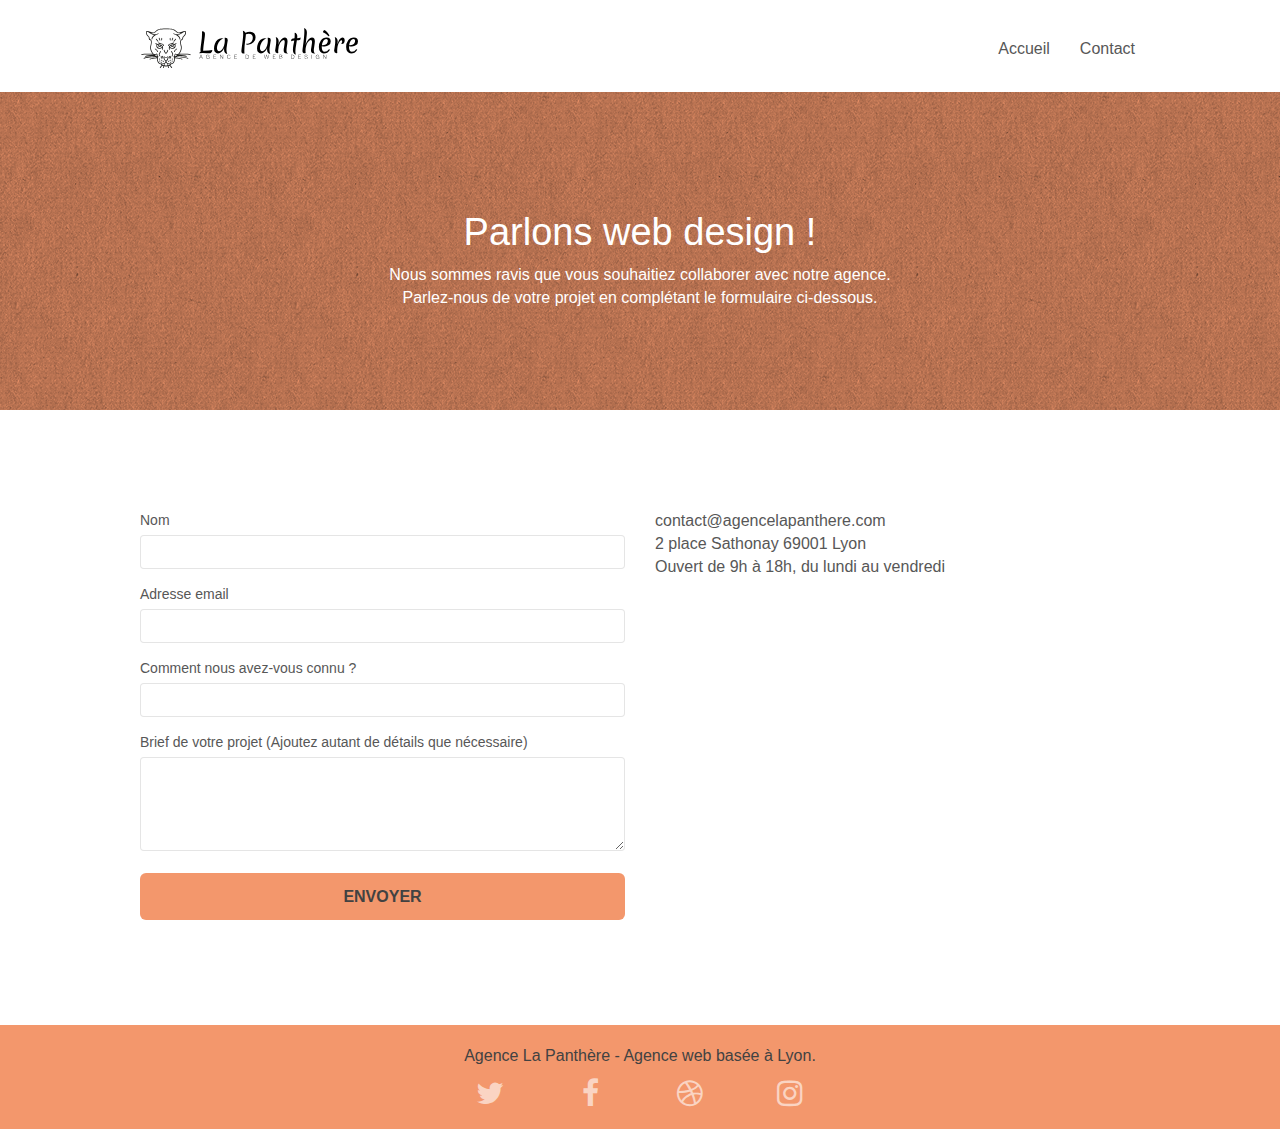
==== Contact.html @ 529626f1 "Fin du projet" ====
<!doctype html>
<html lang="fr">
<head>
    <meta charset="utf-8">
    <meta name="description" content="La Panthère, agence web design, illustrations de site internet et de stratégie web.">
    <meta name="viewport" content="width=device-width, initial-scale=1.0, viewport-fit=cover">
    <link rel="icon" type="image/ico" href="logo.ico">
    
	<link rel="stylesheet" type="text/css" href="./css/bootstrap.css">
	<link rel="stylesheet" type="text/css" href="style.css">
	<link rel="stylesheet" type="text/css" href="./css/font-awesome.css">
	<link rel="stylesheet" type="text/css" href="./css/et-line.css">
	
    
	<script src="./js/jquery-2.1.0.js"></script>
	<script src="./js/bootstrap.js"></script>
	<script src="./js/blocs.js"></script>
	<script src="./js/jquery.touchSwipe.js" defer></script>
	<script src="./js/gmaps.js"></script>
	<script src="./js/jqBootstrapValidation.js"></script>
	<script src="./js/formHandler.js"></script>
    <title>Formulaire Contact</title>

    
<!-- Analytics -->
 
<!-- Analytics END -->
    
</head>
<body>
<!-- Principal conteneur -->
<div class="page-container">
    
<!-- bloc-0 -->
<header>
	<div class="bloc bgc-white l-bloc " id="bloc-0">
		<div class="container bloc-sm">
			<nav class="navbar row">
				<div class="navbar-header">
					<a class="navbar-brand" href="index.html"><img src="img/agence-la-panthere-monochrome.svg" alt="atlanta web design logo" height="40"></a>
					<button id="nav-toggle" type="button" class="ui-navbar-toggle navbar-toggle" data-toggle="collapse" data-target=".navbar-1">
						<span class="sr-only">Toggle navigation</span><span class="icon-bar"></span><span class="icon-bar"></span><span class="icon-bar"></span>
					</button>
				</div>
				<div class="collapse navbar-collapse navbar-1 special-dropdown-nav">
					<ul class="site-navigation nav navbar-nav">
						<li>
							<a href="index.html">Accueil</a>
						</li>
						<li>
						</li>
						<li>
							<a href="Contact.html">Contact</a>
						</li>
					</ul>
				</div>
			</nav>
		</div>
	</div>
</header>
<!-- bloc-0 END -->

<!-- bloc-6 -->
<main>
	<div class="bloc bg-dots-bg bg-repeat bgc-atomic-tangerine d-bloc bloc-bg-texture texture-paper" id="bloc-6">
		<div class="container bloc-lg">
			<div class="row">
				<div class="col-sm-12">
					<h1 class="text-center hero-bloc-text tc-white">
						Parlons web design !
					</h1>
					<p class="text-center mg-lg tc-white tight-width-whitespace">
						Nous sommes ravis que vous souhaitiez collaborer avec notre agence.<br>
						Parlez-nous de votre projet en complétant le formulaire ci-dessous.
					</p>
				</div>
			</div>
		</div>
	</div>
</main>
<!-- bloc-6 END -->

<!-- bloc-7 -->
<section>
	<div class="bloc bgc-white l-bloc" id="bloc-7">
		<div class="container bloc-lg">
			<div class="row">
				<div class="col-sm-6">
					<form id="form_1" success-msg="Your message has been sent." fail-msg="Sorry it seems that our mail server is not responding, Sorry for the inconvenience!">
						<div class="form-group">
							<label>
								Nom
							</label>
							<input id="name" class="form-control" required>
						</div>
						<div class="form-group">
							<label>
								Adresse email
							</label>
							<input id="email" class="form-control" type="email" required>
						</div>
						<div class="form-group">
							<label>
								Comment nous avez-vous connu ?
							</label>
							<input class="form-control" type="email" required id="input_504">
						</div>
						<div class="form-group">
							<label>
								Brief de votre projet (Ajoutez autant de détails que nécessaire)<br>
							</label><textarea id="message" class="form-control" rows="4" cols="50" required></textarea>
						</div> 
						<button class="bloc-button btn btn-lg btn-block cta-hero btn-atomic-tangerine" type="submit">
							Envoyer
						</button>
					</form>
				</div>
				<div class="col-sm-6">
					<p>
						contact@agencelapanthere.com<br>2 place Sathonay 69001 Lyon<br>Ouvert de 9h à 18h, du lundi au vendredi<br>
					</p>
				</div>
			</div>
		</div>
	</div>
</section>
<!-- bloc-7 END -->

<!-- ScrollToTop Button -->
<a class="bloc-button btn btn-d scrollToTop" onclick="scrollToTarget('1')"><span class="fa fa-chevron-up"></span></a>
<!-- ScrollToTop Button END-->


<!-- Footer - bloc-8 -->
<footer>
	<div class="bloc bgc-atomic-tangerine d-bloc" id="bloc-8">
		<div class="container bloc-sm">
			<div class="row">
				<div class="col-sm-12">
					<p class="text-center white">
						Agence La Panthère - Agence web basée à Lyon.<br>
					</p>
					<div class="row row-no-gutters social">
						<div class="col-sm-3">
							<div class="text-center">
								<a class="social" href="https://twitter.com/"><span class="fa fa-twitter icon-md"></span></a>
							</div>
						</div>
						<div class="col-sm-3">
							<div class="text-center">
								<a class="social" href="https://www.facebook.com/"><span class="fa fa-facebook icon-md"></span></a>
							</div>
						</div>
						<div class="col-sm-3">
							<div class="text-center">
								<a class="social" href="https://dribbble.com/"><span class="fa fa-dribbble icon-md"></span></a>
							</div>
						</div>
						<div class="col-sm-3">
							<div class="text-center">
								<a class="social" href="https://www.instagram.com/?hl=fr"><span class="fa fa-instagram icon-md"></span></a>
							</div>
						</div>
					</div>
				</div>
			</div>
		</div>
	</div>
</footer>
<!-- Footer - bloc-8 END -->

</div>
<!-- Principal conteneur END -->
    

</body>
</html>
---- style.css ----
body {
    margin: 0;
    padding: 0;
    background: #FFF;
    overflow-x: hidden;
    -webkit-font-smoothing: antialiased;
    -moz-osx-font-smoothing: grayscale;
}

a,
button {
    transition: all .3s ease-in-out;
    outline: none!important;
}

a:hover {
    text-decoration: none;
    cursor: pointer;
}

#page-loading-blocs-notifaction {
    position: fixed;
    top: 0;
    bottom: 0;
    width: 100%;
    z-index: 100000;
    background: #FFFFFF url("img/pageload-spinner.gif") no-repeat center center;
}

.bloc {
    width: 100%;
    clear: both;
    background: 50% 50% no-repeat;
    padding: 0 50px;
    -webkit-background-size: cover;
    -moz-background-size: cover;
    -o-background-size: cover;
    background-size: cover;
    position: relative;
}

.bloc .container {
    padding-left: 0;
    padding-right: 0;
}

.bloc-lg {
    padding: 100px 50px;
}

.bloc-md {
    padding: 50px;
}

.bloc-sm {
    padding: 20px 50px;
}

.bg-center,
.bg-l-edge,
.bg-r-edge,
.bg-t-edge,
.bg-b-edge,
.bg-tl-edge,
.bg-bl-edge,
.bg-tr-edge,
.bg-br-edge,
.bg-repeat {
    -webkit-background-size: auto!important;
    -moz-background-size: auto!important;
    -o-background-size: auto!important;
    background-size: auto!important;
}

.bg-repeat {
    background: repeat;
}

.bg-t-edge {
    background: top no-repeat;
}

.bloc-bg-texture::before {
    content: "";
    background-size: 2px 2px;
    position: absolute;
    top: 0;
    bottom: 0;
    left: 0;
    right: 0;
}

.texture-paper::before {
    background: url("img/texture-paper.webp");
    background-size: 280px 280px;
}

.b-parallax {
    background-attachment: fixed;
}

.d-bloc {
    color: rgba(255, 255, 255, .7);
}

.d-bloc button:hover {
    color: rgba(255, 255, 255, .9);
}

.d-bloc .icon-round,
.d-bloc .icon-square,
.d-bloc .icon-rounded,
.d-bloc .icon-semi-rounded-a,
.d-bloc .icon-semi-rounded-b {
    border-color: rgba(255, 255, 255, .9);
}

.d-bloc .divider-h span {
    border-color: rgba(255, 255, 255, .2);
}

.d-bloc .a-btn,
.d-bloc .navbar a,
.d-bloc .navbar-brand,
.d-bloc a .icon-sm,
.d-bloc a .icon-md,
.d-bloc a .icon-lg,
.d-bloc a .icon-xl,
.d-bloc h1 a,
.d-bloc h2 a,
.d-bloc h3 a,
.d-bloc h4 a,
.d-bloc h5 a,
.d-bloc h6 a,
.d-bloc p a {
    color: rgba(255, 255, 255, .6);
}

.d-bloc .a-btn:hover,
.d-bloc .navbar a:hover,
.d-bloc .navbar-brand:hover,
.d-bloc a:hover .icon-sm,
.d-bloc a:hover .icon-md,
.d-bloc a:hover .icon-lg,
.d-bloc a:hover .icon-xl,
.d-bloc h1 a:hover,
.d-bloc h2 a:hover,
.d-bloc h3 a:hover,
.d-bloc h4 a:hover,
.d-bloc h5 a:hover,
.d-bloc h6 a:hover,
.d-bloc p a:hover {
    color: rgba(255, 255, 255, 1);
}

.d-bloc .navbar-toggle .icon-bar {
    background: rgba(255, 255, 255, 1);
}

.d-bloc .btn-wire,
.d-bloc .btn-wire:hover {
    color: rgba(255, 255, 255, 1);
    border-color: rgba(255, 255, 255, 1);
}

.d-bloc .panel {
    color: rgba(0, 0, 0, .5);
}

.d-bloc .panel button:hover {
    color: rgba(0, 0, 0, .7);
}

.d-bloc .panel icon {
    border-color: rgba(0, 0, 0, .7);
}

.d-bloc .panel .divider-h span {
    border-color: rgba(0, 0, 0, .1);
}

.d-bloc .panel .a-btn {
    color: rgba(0, 0, 0, .6);
}

.d-bloc .panel .a-btn:hover {
    color: rgba(0, 0, 0, 1);
}

.d-bloc .panel .btn-wire,
.d-bloc .panel .btn-wire:hover {
    color: rgba(0, 0, 0, .7);
    border-color: rgba(0, 0, 0, .3);
}

.d-bloc .panel,
.l-bloc {
    color: rgba(0, 0, 0, .5);
}

.d-bloc .panel button:hover,
.l-bloc button:hover {
    color: rgba(0, 0, 0, .7);
}

.l-bloc .icon-round,
.l-bloc .icon-square,
.l-bloc .icon-rounded,
.l-bloc .icon-semi-rounded-a,
.l-bloc .icon-semi-rounded-b {
    border-color: rgba(0, 0, 0, .7);
}

.d-bloc .panel .divider-h span,
.l-bloc .divider-h span {
    border-color: rgba(0, 0, 0, .1);
}

.d-bloc .panel .a-btn,
.l-bloc .a-btn,
.l-bloc .navbar a,
.l-bloc .navbar-brand,
.l-bloc a .icon-sm,
.l-bloc a .icon-md,
.l-bloc a .icon-lg,
.l-bloc a .icon-xl,
.l-bloc h1 a,
.l-bloc h2 a,
.l-bloc h3 a,
.l-bloc h4 a,
.l-bloc h5 a,
.l-bloc h6 a,
.l-bloc p a {
    color: rgba(0, 0, 0, .6);
}

.d-bloc .panel .a-btn:hover,
.l-bloc .a-btn:hover,
.l-bloc .navbar a:hover,
.l-bloc .navbar-brand:hover,
.l-bloc a:hover .icon-sm,
.l-bloc a:hover .icon-md,
.l-bloc a:hover .icon-lg,
.l-bloc a:hover .icon-xl,
.l-bloc h1 a:hover,
.l-bloc h2 a:hover,
.l-bloc h3 a:hover,
.l-bloc h4 a:hover,
.l-bloc h5 a:hover,
.l-bloc h6 a:hover,
.l-bloc p a:hover {
    color: rgba(0, 0, 0, 1);
}

.l-bloc .navbar-toggle .icon-bar {
    color: rgba(0, 0, 0, .6);
}

.d-bloc .panel .btn-wire,
.d-bloc .panel .btn-wire:hover,
.l-bloc .btn-wire,
.l-bloc .btn-wire:hover {
    color: rgba(0, 0, 0, .7);
    border-color: rgba(0, 0, 0, .3);
}

.voffset {
    margin-top: 30px;
}

.voffset-lg {
    margin-top: 80px;
}

.row-no-gutters {
    margin-right: 0;
    margin-left: 0;
}

.row.row-no-gutters > [class^="col-"],
.row.row-no-gutters > [class*=" col-"] {
    padding-right: 0;
    padding-left: 0;
}

#bloc-1-hero h1 {
    font-size: 32px;
}

.navbar {
    margin-bottom: 0;
    z-index: 1;
}

.navbar-brand {
    height: auto;
    padding: 3px 15px;
    font-size: 25px;
    font-weight: normal;
    font-weight: 600;
    line-height: 44px;
}

.navbar-brand img {
    max-height: 200px;
    margin: 0 5px 0 0;
    display: inline;
}

.navbar-brand img[src$=svg] {
    min-width: 100px;
}

.nav-center .navbar-brand img {
    margin: 0;
}

.navbar .nav {
    padding-top: 2px;
    margin-right: -16px;
    float: right;
    z-index: 1;
}

.nav > li {
    float: left;
    margin-top: 4px;
    font-size: 16px;
}

.navbar-nav .open .dropdown-menu > li > a {
    text-align: inherit;
}

.nav > li a:hover,
.nav > li a:focus {
    background: transparent;
}

.navbar-toggle {
    margin: 10px 10px 0 0;
    border: 0px;
}

.navbar-toggle:hover {
    background: transparent!important;
}

.navbar-toggle .icon-bar {
    background-color: rgba(0, 0, 0, .5);
    width: 26px;
}

.nav-invert .navbar .nav {
    float: left;
}

.nav-invert .navbar-header,
.nav-invert .navbar-brand {
    float: right;
    position: relative;
    z-index: 2;
}

@media (min-width: 768px) {
    .site-navigation {
        position: absolute;
        top: 50%;
        right: 20px;
        transform: translate(0, -50%);
        -webkit-transform: translateY(-50%);
    }
    .nav > li .dropdown-menu a,
    .nav > li .dropdown-menu a:hover {
        color: #484848;
    }
    .nav-invert .site-navigation {
        left: 0;
        right: 0;
    }
    .nav-center {
        text-align: center;
    }
    .nav-center .navbar-header {
        width: 100%;
    }
    .nav-center .navbar-header,
    .nav-center .navbar-brand,
    .nav-center .nav > li {
        float: none;
        display: inline-block;
    }
    .nav-center .site-navigation {
        position: relative;
        width: 100%;
        right: 0;
        margin-right: 0px;
        margin-top: 20px;
    }
    .nav-center.mini-nav .navbar-toggle {
        float: none;
        margin: 10px auto 0;
    }
}

.nav > li > .dropdown a {
    background: none!important;
    display: block;
    padding: 14px 15px;
}

nav .caret {
    margin: 0 5px;
}

.dropdown-menu .dropdown-menu {
    top: -8px;
    left: 100%;
}

.dropdown-menu .dropmenu-flow-right {
    top: 100%;
    left: 0;
    margin-left: -1px;
    border-top-left-radius: 0;
    border-top-right-radius: 0;
}

.dropdown-menu .dropdown span {
    border: 4px solid black;
    border-top-color: transparent;
    border-right-color: transparent;
    border-bottom-color: transparent;
    margin: 6px -5px 0 0!important;
    float: right;
}

.mg-md {
    margin-top: 10px;
    margin-bottom: 20px;
}

.mg-lg {
    margin-top: 10px;
    margin-bottom: 40px;
}

.btn {
    margin: 0 5px 5px 0;
}

.btn.pull-right {
    margin: 0 0 5px 5px;
}

.btn-d,
.btn-d:hover,
.btn-d:focus {
    color: #FFF;
    background: rgba(0, 0, 0, .3);
}

button {
    outline: none!important;
}

.btn-rd {
    border-radius: 40px;
}

.btn-clean {
    border: 1px solid rgba(0, 0, 0, .08);
    border-bottom-color: rgba(0, 0, 0, .1);
    text-shadow: 0 1px 0 rgba(0, 0, 1, .1);
    box-shadow: 0 1px 3px rgba(0, 0, 1, .25), inset 0 1px 0 0 rgba(255, 255, 255, .15);
}

.icon-md {
    font-size: 30px!important;
}

.icon-lg {
    font-size: 60px!important;
}

.sm-shadow {
    text-shadow: 0 1px 2px rgba(0, 0, 0, .3);
}

.panel-sq,
.panel-sq .panel-heading,
.panel-sq .panel-footer {
    border-radius: 0;
}

.panel-rd {
    border-radius: 30px;
}

.panel-rd .panel-heading {
    border-radius: 29px 29px 0 0;
}

.panel-rd .panel-footer {
    border-radius: 0 0 29px 29px;
}

.form-control {
    border-color: rgba(0, 0, 0, .1);
    box-shadow: none;
}

.scrollToTop {
    width: 40px;
    height: 40px;
    position: fixed;
    bottom: 20px;
    right: 20px;
    opacity: 0;
    z-index: 500;
    transition: all .3s ease-in-out;
}

.scrollToTop span {
    margin-top: 6px;
}

.showScrollTop {
    font-size: 14px;
    opacity: 1;
}

a[data-lightbox] {
    position: relative;
    display: block;
    text-align: center;
}

a[data-lightbox]:hover::before {
    content: "+";
    font-family: "HelveticaNeue-Light", "Helvetica Neue Light", "Helvetica Neue", Helvetica, Arial;
    font-size: 32px;
    width: 50px;
    height: 50px;
    margin-left: -25px;
    border-radius: 50%;
    background: rgba(0, 0, 0, .6);
    color: #FFF;
    font-weight: 100;
    z-index: 1;
    position: absolute;
    top: 50%;
    transform: translateY(-50%);
    -webkit-transform: translateY(-50%);
}

a[data-lightbox]:hover img {
    opacity: 0.6;
    -webkit-animation-fill-mode: none;
    animation-fill-mode: none;
}

#lightbox-modal {
    display: flex;
    align-items: center;
}

#lightbox-modal .modal-dialog {
    width: 90%;
    max-width: 900px;
    margin: 0 auto 0;
}

#lightbox-modal .modal-dialog img {
    max-height: 90vh;
    margin: 0 auto;
}

.lightbox-caption {
    padding: 20px;
    color: #FFF;
    background: rgba(0, 0, 0, .5);
    position: absolute;
    left: 15px;
    right: 15px;
    bottom: 5px;
}

.close-lightbox {
    color: #FFF;
    font-size: 30px;
    position: absolute;
    top: 20px;
    right: 20px;
    z-index: 20;
    background: rgba(0, 0, 0, .5);
    border: none;
    line-height: 30px;
    padding: 0 9px 5px;
    opacity: 0.3;
}

.close-lightbox:hover,
.next-lightbox:hover,
.prev-lightbox:hover {
    opacity: 1.0;
    color: #FFF;
}

.next-lightbox,
.prev-lightbox {
    font-size: 20px;
    color: rgba(255, 255, 255, .9);
    background: rgba(0, 0, 0, .5);
    transition: all .2s ease-in-out;
    position: absolute;
    top: 45%;
    z-index: 1;
    opacity: 0.4;
}

.next-lightbox {
    padding: 6px 8px 1px 13px;
    right: 25px;
}

.prev-lightbox {
    padding: 6px 13px 1px 10px;
    left: 25px;
}

.snapshot-lb .modal-body {
    padding-bottom: 45px;
}

.snapshot-lb .lightbox-caption {
    padding: 0;
    color: rgba(0, 0, 0, .5);
    background: none;
}

h1,
h2,
h3,
h4,
h5,
h6,
p,
label,
.btn,
a {
    font-family: "helvetica";
    font-weight: 400;
    color: #575757!important;
}

.container {
    max-width: 1000px;
}

.hero-bloc-text {
    font-size: 38px;
}

.hero-bloc-text-sub {
    font-size: 36px;
}

.statement-bloc-text {
    line-height: 26px;
    font-style: italic;
    font-size: 20px;
    text-align: center;
    font-weight: lighter;
    max-width: 520px;
    margin: auto auto auto auto;
}

p {
    font-size: 16px;
}

.tight-width-whitespace {
    max-width: 600px;
    margin: auto auto auto auto;
}

.h1 {
    font-size: 20px;
    font-family: "Open Sans";
}

.cta-hero {
    margin-top: 22px;
    color: #FFFFFF!important;
    text-transform: uppercase;
    padding: 12px 28px 12px 28px;
    font-size: 16px;
    font-weight: 700;
}

.social {
    max-width: 400px;
    margin: auto auto auto auto;
}

h2 {
    font-size: 22px;
    line-height: 1.4em;
}

h3 {
    font-size: 15px;
    text-transform: uppercase;
    font-weight: 700;
    color: #333333!important;
}

.med-width-whitespace {
    max-width: 800px;
    margin: auto auto auto auto;
    box-shadow: 0px 0px 0px #000000;
}

h1 {
    color: #333333!important;
}

h4 {
    color: #333333!important;
}

.icons {
    margin-bottom: 14px;
    margin-top: 24px;
}

.white {
    color: #424242!important;
}

.portfolio-thumb {
    margin-bottom: 24px;
}

.portfolio-row {
    margin-bottom: 44px;
    margin-top: 50px;
}

.avatar {
    box-shadow: 0px 4px 9px rgba(0, 0, 0, 0.3);
}

.black-background {
    background-color: rgba(165, 147, 99, 0.7);
    padding: 40px 40px 40px 40px;
}

.bold-link {
    font-weight: 900;
    text-decoration: underline!important;
}

.bgc-white {
    background-color: #FFFFFF;
}

.bgc-dark-slate-blue {
    background-color: #364577;
}

.bgc-atomic-tangerine {
    background-color: #F3976C;
}

.tc-white {
    color: #FFFFFF!important;
}
.tc-orange {
    color: #F3976C!important;
}

.btn-atomic-tangerine {
    background: #F3976C;
    color: #424242!important;
}

.btn-atomic-tangerine:hover {
    background: #c27956!important;
    color: #FFFFFF!important;
}

.ltc-white {
    color: #FFFFFF!important;
}

.ltc-white:hover {
    color: #cccccc!important;
}

.ltc-atomic-tangerine {
    color: #F3976C!important;
}

.ltc-atomic-tangerine:hover {
    color: #c27956!important;
}

.icon-dark-slate-blue {
    color: #364577!important;
    border-color: #364577!important;
}

.bg-dots-bg {
    background-image: url("img/dots-bg.webp");
}

.bg-lines-h2-bg {
    background-image: url("img/lines-h2-bg.webp");
}

.bg-banniere {
    background-image: url("img/agence-la-panthere.webp");
}

.bg-presentation {
    background-image: url("img/image-de-presentation.webp");
}

@media (max-width: 1024px) {
    .bloc {
        padding-left: 20px;
        padding-right: 20px;
    }
    .bloc.full-width-bloc,
    .bloc-tile-2.full-width-bloc .container,
    .bloc-tile-3.full-width-bloc .container,
    .bloc-tile-4.full-width-bloc .container {
        padding-left: 0;
        padding-right: 0;
    }
}

@media (max-width: 992px) and (min-width: 768px) {
    .navbar .nav {
        max-width: 80%
    }
    .nav-center.navbar .nav {
        max-width: 100%
    }
}

@media only screen and (min-device-width: 768px) and (max-device-width: 1024px) and (orientation: landscape) {
    .b-parallax {
        background-attachment: scroll;
    }
}

@media only screen and (min-device-width: 1024px) and (max-device-width: 1366px) and (-webkit-min-device-pixel-ratio: 1.5) {
    .b-parallax {
        background-attachment: scroll;
    }
}

@media (max-width: 991px) {
    .container {
        width: 100%;
    }
    .b-parallax {
        background-attachment: scroll;
    }
    .page-container,
    #hero-bloc {
        overflow-x: hidden;
        position: relative;
    }
    .bloc {
        padding-left: constant(safe-area-inset-left);
        padding-right: constant(safe-area-inset-right);
    }
    .bloc-group,
    .bloc-group .bloc {
        display: block;
        width: 100%;
    }
    .bloc-fill-screen .fill-bloc-top-edge,
    .bloc-fill-screen .fill-bloc-bottom-edge {
        padding: 0 20px;
        padding-left: constant(safe-area-inset-left);
        padding-right: constant(safe-area-inset-right);
    }
}

@media (max-width: 767px) {
    .page-container {
        overflow-x: hidden;
        position: relative;
    }
    h1,
    h2,
    h3,
    h4,
    h5,
    h6,
    p,
    #disqus_thread {
        padding-left: 10px!important;
        padding-right: 10px!important;
    }
    .b-parallax {
        background-attachment: scroll;
    }
    .navbar .nav {
        padding-top: 0;
        border-top: 1px solid rgba(0, 0, 0, .2);
        float: none!important;
    }
    .navbar.row {
        margin-left: 0;
        margin-right: 0;
    }
    .site-navigation {
        position: inherit;
        transform: none;
        -webkit-transform: none;
        -ms-transform: none;
    }
    .nav > li {
        margin-top: 0;
        border-bottom: 1px solid rgba(0, 0, 0, .1);
        background: rgba(0, 0, 0, .05);
        text-align: left;
        padding-left: 15px;
        width: 100%;
    }
    .nav > li:hover {
        background: rgba(0, 0, 0, .08);
    }
    .dropdown .dropdown a .caret {
        float: none;
        margin: 5px 0 0 10px!important;
        border: 4px solid black;
        border-bottom-color: transparent;
        border-right-color: transparent;
        border-left-color: transparent;
    }
    #hero-bloc .navbar .nav {
        background: rgba(0, 0, 0, .8);
    }
    #hero-bloc .navbar .nav a {
        color: rgba(255, 255, 255, .6);
    }
    .hero {
        padding: 50px 0;
    }
    .hero-nav {
        left: -1px;
        right: -1px;
    }
    .navbar-collapse {
        padding: 0;
        overflow-x: hidden;
        -webkit-box-shadow: none;
        box-shadow: none;
    }
    .navbar-brand img {
        max-height: 40px;
        width: auto;
    }
    .nav-invert .navbar-header {
        float: none;
        width: 100%;
    }
    .nav-invert .navbar-toggle {
        float: left;
        margin-left: 10px;
    }
    .bloc {
        padding-left: 0;
        padding-right: 0;
    }
    .bloc-xxl,
    .bloc-xl,
    .bloc-lg {
        padding: 40px 0;
    }
    .bloc-sm,
    .bloc-md {
        padding-left: 0;
        padding-right: 0;
    }
    .bloc-tile-2 .container,
    .bloc-tile-3 .container,
    .bloc-tile-4 .container,
    .bloc-fill-screen .fill-bloc-top-edge,
    .bloc-fill-screen .fill-bloc-bottom-edge {
        padding-left: 0;
        padding-right: 0;
    }
    .a-block {
        padding: 0 10px;
    }
    .btn-dwn {
        display: none;
    }
    .voffset {
        margin-top: 5px;
    }
    .voffset-md {
        margin-top: 20px;
    }
    .voffset-lg {
        margin-top: 30px;
    }
    form {
        padding: 5px;
    }
    .close-lightbox {
        display: inline-block;
    }
    .blocsapp-device-iphone5 {
        background-size: 216px 425px;
        padding-top: 60px;
        width: 216px;
        height: 425px;
    }
    .blocsapp-device-iphone5 img {
        width: 180px;
        height: 320px;
    }
}

@media (max-width: 400px) {
    .bloc {
        padding-left: 0;
        padding-right: 0;
    }
}

@media (max-width: 767px) {
    .bloc-mob-center-text {
        text-align: center;
    }
}
---- css/et-line.css ----
@font-face {
    font-family: et-line;
    src: url(../fonts/et-line.eot);
    src: url(../fonts/et-line.eot?#iefix) format('embedded-opentype'), url(../fonts/et-line.woff) format('woff'), url(../fonts/et-line.ttf) format('truetype'), url(../fonts/et-line.svg#et-line) format('svg');
    font-weight: 400;
    font-style: normal
}

.et-icon-adjustments,
.et-icon-alarmclock,
.et-icon-anchor,
.et-icon-aperture,
.et-icon-attachment,
.et-icon-bargraph,
.et-icon-basket,
.et-icon-beaker,
.et-icon-bike,
.et-icon-book-open,
.et-icon-briefcase,
.et-icon-browser,
.et-icon-calendar,
.et-icon-camera,
.et-icon-caution,
.et-icon-chat,
.et-icon-circle-compass,
.et-icon-clipboard,
.et-icon-clock,
.et-icon-cloud,
.et-icon-compass,
.et-icon-desktop,
.et-icon-dial,
.et-icon-document,
.et-icon-documents,
.et-icon-download,
.et-icon-dribbble,
.et-icon-edit,
.et-icon-envelope,
.et-icon-expand,
.et-icon-facebook,
.et-icon-flag,
.et-icon-focus,
.et-icon-gears,
.et-icon-genius,
.et-icon-gift,
.et-icon-global,
.et-icon-globe,
.et-icon-googleplus,
.et-icon-grid,
.et-icon-happy,
.et-icon-hazardous,
.et-icon-heart,
.et-icon-hotairballoon,
.et-icon-hourglass,
.et-icon-key,
.et-icon-laptop,
.et-icon-layers,
.et-icon-lifesaver,
.et-icon-lightbulb,
.et-icon-linegraph,
.et-icon-linkedin,
.et-icon-lock,
.et-icon-magnifying-glass,
.et-icon-map,
.et-icon-map-pin,
.et-icon-megaphone,
.et-icon-mic,
.et-icon-mobile,
.et-icon-newspaper,
.et-icon-notebook,
.et-icon-paintbrush,
.et-icon-paperclip,
.et-icon-pencil,
.et-icon-phone,
.et-icon-picture,
.et-icon-pictures,
.et-icon-piechart,
.et-icon-presentation,
.et-icon-pricetags,
.et-icon-printer,
.et-icon-profile-female,
.et-icon-profile-male,
.et-icon-puzzle,
.et-icon-quote,
.et-icon-recycle,
.et-icon-refresh,
.et-icon-ribbon,
.et-icon-rss,
.et-icon-sad,
.et-icon-scissors,
.et-icon-scope,
.et-icon-search,
.et-icon-shield,
.et-icon-speedometer,
.et-icon-strategy,
.et-icon-streetsign,
.et-icon-tablet,
.et-icon-target,
.et-icon-telescope,
.et-icon-toolbox,
.et-icon-tools,
.et-icon-tools-2,
.et-icon-trophy,
.et-icon-tumblr,
.et-icon-twitter,
.et-icon-upload,
.et-icon-video,
.et-icon-wallet,
.et-icon-wine {
    font-family: et-line;
    speak: none;
    font-style: normal;
    font-weight: 400;
    font-variant: normal;
    text-transform: none;
    line-height: 1;
    -webkit-font-smoothing: antialiased;
    -moz-osx-font-smoothing: grayscale;
    display: inline-block
}

.et-icon-mobile:before {
    content: "\e000"
}

.et-icon-laptop:before {
    content: "\e001"
}

.et-icon-desktop:before {
    content: "\e002"
}

.et-icon-tablet:before {
    content: "\e003"
}

.et-icon-phone:before {
    content: "\e004"
}

.et-icon-document:before {
    content: "\e005"
}

.et-icon-documents:before {
    content: "\e006"
}

.et-icon-search:before {
    content: "\e007"
}

.et-icon-clipboard:before {
    content: "\e008"
}

.et-icon-newspaper:before {
    content: "\e009"
}

.et-icon-notebook:before {
    content: "\e00a"
}

.et-icon-book-open:before {
    content: "\e00b"
}

.et-icon-browser:before {
    content: "\e00c"
}

.et-icon-calendar:before {
    content: "\e00d"
}

.et-icon-presentation:before {
    content: "\e00e"
}

.et-icon-picture:before {
    content: "\e00f"
}

.et-icon-pictures:before {
    content: "\e010"
}

.et-icon-video:before {
    content: "\e011"
}

.et-icon-camera:before {
    content: "\e012"
}

.et-icon-printer:before {
    content: "\e013"
}

.et-icon-toolbox:before {
    content: "\e014"
}

.et-icon-briefcase:before {
    content: "\e015"
}

.et-icon-wallet:before {
    content: "\e016"
}

.et-icon-gift:before {
    content: "\e017"
}

.et-icon-bargraph:before {
    content: "\e018"
}

.et-icon-grid:before {
    content: "\e019"
}

.et-icon-expand:before {
    content: "\e01a"
}

.et-icon-focus:before {
    content: "\e01b"
}

.et-icon-edit:before {
    content: "\e01c"
}

.et-icon-adjustments:before {
    content: "\e01d"
}

.et-icon-ribbon:before {
    content: "\e01e"
}

.et-icon-hourglass:before {
    content: "\e01f"
}

.et-icon-lock:before {
    content: "\e020"
}

.et-icon-megaphone:before {
    content: "\e021"
}

.et-icon-shield:before {
    content: "\e022"
}

.et-icon-trophy:before {
    content: "\e023"
}

.et-icon-flag:before {
    content: "\e024"
}

.et-icon-map:before {
    content: "\e025"
}

.et-icon-puzzle:before {
    content: "\e026"
}

.et-icon-basket:before {
    content: "\e027"
}

.et-icon-envelope:before {
    content: "\e028"
}

.et-icon-streetsign:before {
    content: "\e029"
}

.et-icon-telescope:before {
    content: "\e02a"
}

.et-icon-gears:before {
    content: "\e02b"
}

.et-icon-key:before {
    content: "\e02c"
}

.et-icon-paperclip:before {
    content: "\e02d"
}

.et-icon-attachment:before {
    content: "\e02e"
}

.et-icon-pricetags:before {
    content: "\e02f"
}

.et-icon-lightbulb:before {
    content: "\e030"
}

.et-icon-layers:before {
    content: "\e031"
}

.et-icon-pencil:before {
    content: "\e032"
}

.et-icon-tools:before {
    content: "\e033"
}

.et-icon-tools-2:before {
    content: "\e034"
}

.et-icon-scissors:before {
    content: "\e035"
}

.et-icon-paintbrush:before {
    content: "\e036"
}

.et-icon-magnifying-glass:before {
    content: "\e037"
}

.et-icon-circle-compass:before {
    content: "\e038"
}

.et-icon-linegraph:before {
    content: "\e039"
}

.et-icon-mic:before {
    content: "\e03a"
}

.et-icon-strategy:before {
    content: "\e03b"
}

.et-icon-beaker:before {
    content: "\e03c"
}

.et-icon-caution:before {
    content: "\e03d"
}

.et-icon-recycle:before {
    content: "\e03e"
}

.et-icon-anchor:before {
    content: "\e03f"
}

.et-icon-profile-male:before {
    content: "\e040"
}

.et-icon-profile-female:before {
    content: "\e041"
}

.et-icon-bike:before {
    content: "\e042"
}

.et-icon-wine:before {
    content: "\e043"
}

.et-icon-hotairballoon:before {
    content: "\e044"
}

.et-icon-globe:before {
    content: "\e045"
}

.et-icon-genius:before {
    content: "\e046"
}

.et-icon-map-pin:before {
    content: "\e047"
}

.et-icon-dial:before {
    content: "\e048"
}

.et-icon-chat:before {
    content: "\e049"
}

.et-icon-heart:before {
    content: "\e04a"
}

.et-icon-cloud:before {
    content: "\e04b"
}

.et-icon-upload:before {
    content: "\e04c"
}

.et-icon-download:before {
    content: "\e04d"
}

.et-icon-target:before {
    content: "\e04e"
}

.et-icon-hazardous:before {
    content: "\e04f"
}

.et-icon-piechart:before {
    content: "\e050"
}

.et-icon-speedometer:before {
    content: "\e051"
}

.et-icon-global:before {
    content: "\e052"
}

.et-icon-compass:before {
    content: "\e053"
}

.et-icon-lifesaver:before {
    content: "\e054"
}

.et-icon-clock:before {
    content: "\e055"
}

.et-icon-aperture:before {
    content: "\e056"
}

.et-icon-quote:before {
    content: "\e057"
}

.et-icon-scope:before {
    content: "\e058"
}

.et-icon-alarmclock:before {
    content: "\e059"
}

.et-icon-refresh:before {
    content: "\e05a"
}

.et-icon-happy:before {
    content: "\e05b"
}

.et-icon-sad:before {
    content: "\e05c"
}

.et-icon-facebook:before {
    content: "\e05d"
}

.et-icon-twitter:before {
    content: "\e05e"
}

.et-icon-googleplus:before {
    content: "\e05f"
}

.et-icon-rss:before {
    content: "\e060"
}

.et-icon-tumblr:before {
    content: "\e061"
}

.et-icon-linkedin:before {
    content: "\e062"
}

.et-icon-dribbble:before {
    content: "\e063"
}
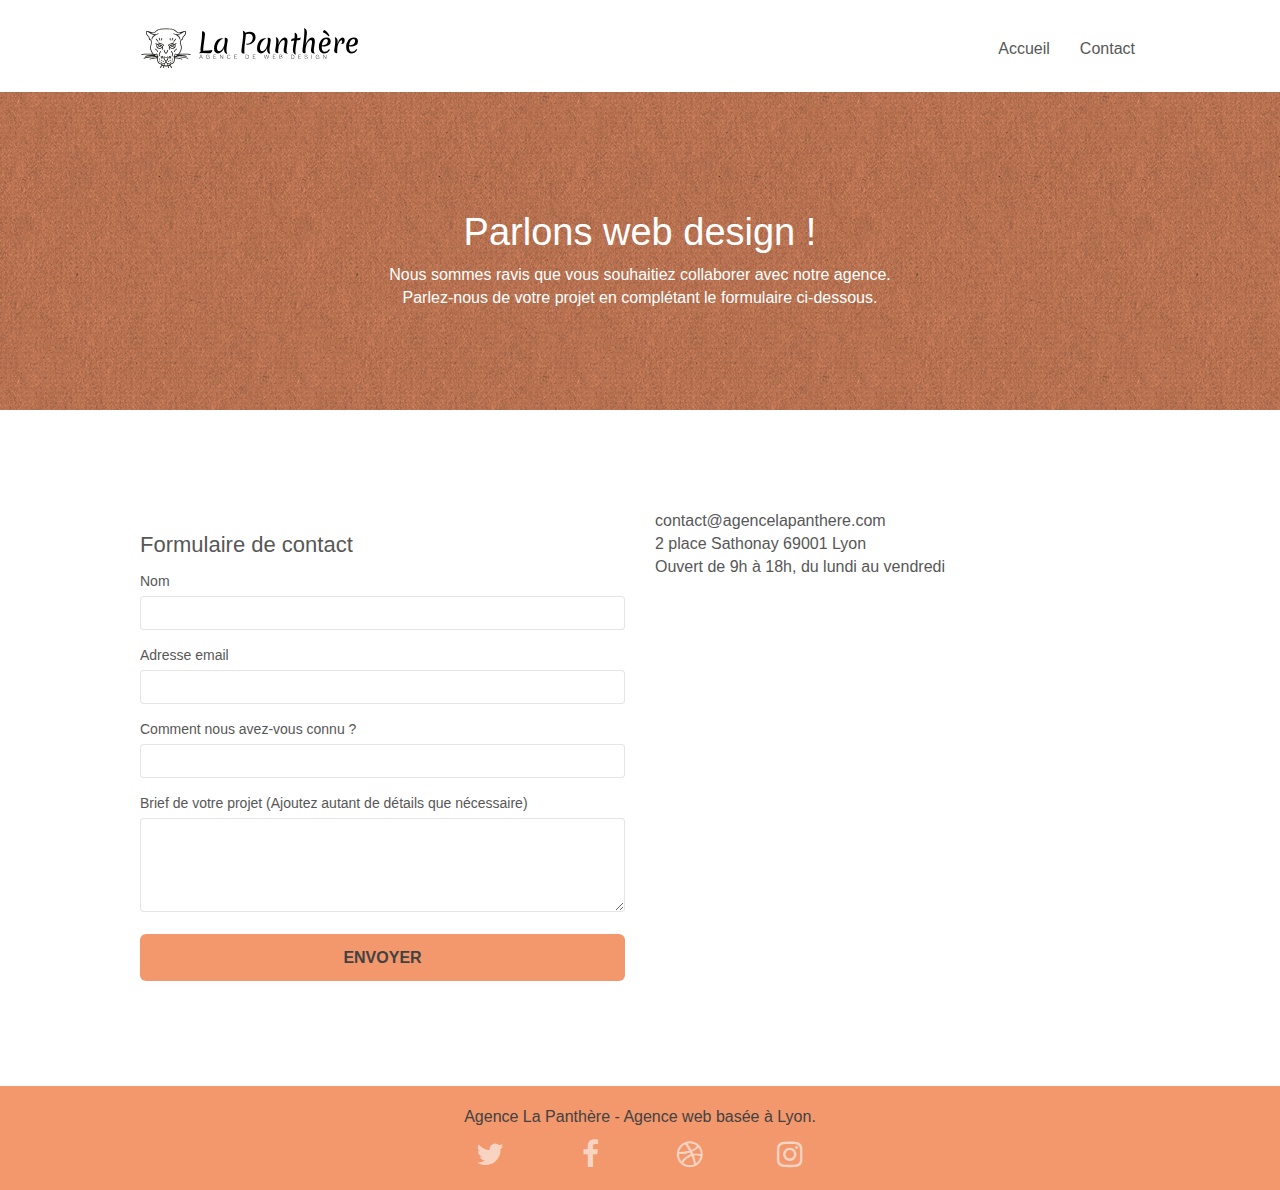
==== commit 3ae05eac: "Fin du projet" ====
--- a/Contact.html
+++ b/Contact.html
@@ -84,9 +84,10 @@
 <section>
 	<div class="bloc bgc-white l-bloc" id="bloc-7">
 		<div class="container bloc-lg">
-			<div class="row">
+			<div class="row">		
 				<div class="col-sm-6">
-					<form id="form_1" success-msg="Your message has been sent." fail-msg="Sorry it seems that our mail server is not responding, Sorry for the inconvenience!">
+					<h2>Formulaire de contact</h2>
+					<form id="form_1">
 						<div class="form-group">
 							<label>
 								Nom
--- a/style.css
+++ b/style.css
@@ -3,8 +3,6 @@
     padding: 0;
     background: #FFF;
     overflow-x: hidden;
-    -webkit-font-smoothing: antialiased;
-    -moz-osx-font-smoothing: grayscale;
 }
 
 a,
@@ -32,9 +30,6 @@
     clear: both;
     background: 50% 50% no-repeat;
     padding: 0 50px;
-    -webkit-background-size: cover;
-    -moz-background-size: cover;
-    -o-background-size: cover;
     background-size: cover;
     position: relative;
 }
@@ -66,9 +61,6 @@
 .bg-tr-edge,
 .bg-br-edge,
 .bg-repeat {
-    -webkit-background-size: auto!important;
-    -moz-background-size: auto!important;
-    -o-background-size: auto!important;
     background-size: auto!important;
 }
 
@@ -368,7 +360,6 @@
         top: 50%;
         right: 20px;
         transform: translate(0, -50%);
-        -webkit-transform: translateY(-50%);
     }
     .nav > li .dropdown-menu a,
     .nav > li .dropdown-menu a:hover {
@@ -551,12 +542,10 @@
     position: absolute;
     top: 50%;
     transform: translateY(-50%);
-    -webkit-transform: translateY(-50%);
 }
 
 a[data-lightbox]:hover img {
     opacity: 0.6;
-    -webkit-animation-fill-mode: none;
     animation-fill-mode: none;
 }
 
@@ -851,13 +840,13 @@
     }
 }
 
-@media only screen and (min-device-width: 768px) and (max-device-width: 1024px) and (orientation: landscape) {
+@media only screen and (min-width: 768px) and (max-width: 1024px) and (orientation: landscape) {
     .b-parallax {
         background-attachment: scroll;
     }
 }
 
-@media only screen and (min-device-width: 1024px) and (max-device-width: 1366px) and (-webkit-min-device-pixel-ratio: 1.5) {
+@media only screen and (min-width: 1024px) and (max-width: 1366px) {
     .b-parallax {
         background-attachment: scroll;
     }
@@ -876,8 +865,8 @@
         position: relative;
     }
     .bloc {
-        padding-left: constant(safe-area-inset-left);
-        padding-right: constant(safe-area-inset-right);
+        padding-left: 0;
+        padding-right: 0;
     }
     .bloc-group,
     .bloc-group .bloc {
@@ -887,8 +876,8 @@
     .bloc-fill-screen .fill-bloc-top-edge,
     .bloc-fill-screen .fill-bloc-bottom-edge {
         padding: 0 20px;
-        padding-left: constant(safe-area-inset-left);
-        padding-right: constant(safe-area-inset-right);
+        padding-left:0;
+        padding-right: 0;
     }
 }
 
@@ -923,8 +912,6 @@
     .site-navigation {
         position: inherit;
         transform: none;
-        -webkit-transform: none;
-        -ms-transform: none;
     }
     .nav > li {
         margin-top: 0;
@@ -961,7 +948,6 @@
     .navbar-collapse {
         padding: 0;
         overflow-x: hidden;
-        -webkit-box-shadow: none;
         box-shadow: none;
     }
     .navbar-brand img {
